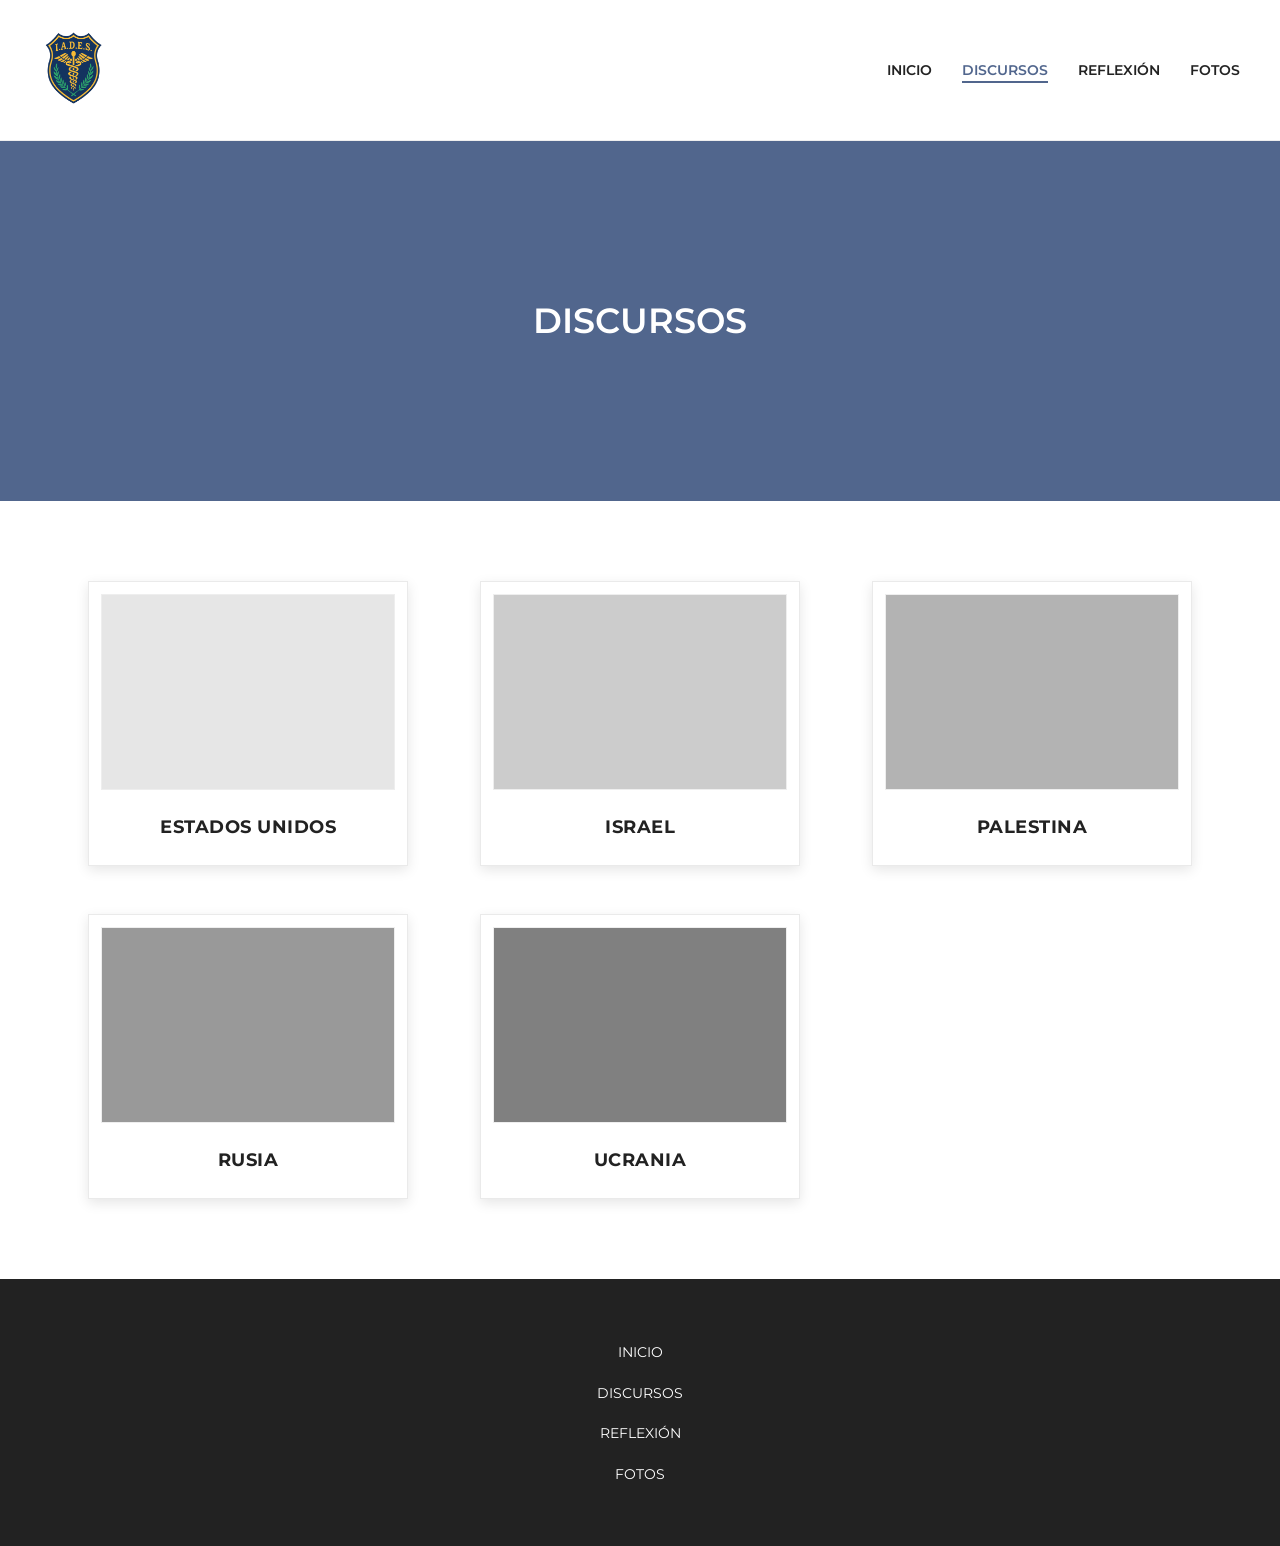
==== discursos/index.html @ d7b0b0ec "Add files via upload" ====
<!DOCTYPE html>
<html lang="es">
<head>
    <meta charset="UTF-8">
    <meta name="viewport" content="width=device-width, initial-scale=1.0">
    <title>Discursos | PROYECTO ONU</title>
    
    <!-- Fuentes de Google: Montserrat -->
    <link rel="preconnect" href="https://fonts.googleapis.com">
    <link rel="preconnect" href="https://fonts.gstatic.com" crossorigin>
    <link href="https://fonts.googleapis.com/css2?family=Montserrat:wght@300;400;600;800&display=swap" rel="stylesheet">
    
    <!-- Iconos de FontAwesome -->
    <link rel="stylesheet" href="https://cdnjs.cloudflare.com/ajax/libs/font-awesome/6.4.0/css/all.min.css">
    
    <!-- Hoja de estilos -->
    <link rel="stylesheet" href="../assets/css/style.css">
</head>
<body>

    <!-- CABECERA Y NAVEGACIÓN -->
    <header class="main-header">
        <!-- El enlace lleva al inicio ../ -->
        <a href="../" class="logo-link">
            <!-- LOGO DEL COLEGIO -->
            <img src="../assets/img/logo_iades.png" alt="Logo IADES" style="max-height: 100px;">
        </a>

        <!-- BOTÓN HAMBURGUESA -->
        <div class="menu-toggle" id="mobile-menu">
            <span></span>
            <span></span>
            <span></span>
        </div>

        <!-- MENÚ DE NAVEGACIÓN -->
        <nav class="main-nav">
            <ul id="nav-list">
                <li><a href="../">INICIO</a></li>
                <li><a href="./" class="active">DISCURSOS</a></li>
                <li><a href="../reflexion/">REFLEXIÓN</a></li>
                <li><a href="../fotos/">FOTOS</a></li>
            </ul>
        </nav>
    </header>

    <main>
        <!-- SECCIÓN: FOTO HERO (Fondo Azul) -->
        <section class="hero-discursos" style="background-image: none; background-color: #51668D;">
            <h1>DISCURSOS</h1>
        </section>

        <!-- SECCIÓN: GRILLA DE BANDERAS/PAÍSES -->
        <section class="discursos-grid-section bg-white">
            <div class="container">
                <div class="discursos-grid">
                    
                    <!-- ESTADOS UNIDOS -->
                    <a href="estados-unidos.html" class="bandera-card">
                        <div class="bandera-img-wrapper">
                            <div class="img-placeholder" style="background-color: #e6e6e6;"></div>
                            <div class="bandera-overlay">
                                <span class="btn-leer-discurso">LEER DISCURSO</span>
                            </div>
                        </div>
                        <div class="bandera-title">ESTADOS UNIDOS</div>
                    </a>

                    <!-- ISRAEL -->
                    <a href="israel.html" class="bandera-card">
                        <div class="bandera-img-wrapper">
                            <div class="img-placeholder" style="background-color: #cccccc;"></div>
                            <div class="bandera-overlay">
                                <span class="btn-leer-discurso">LEER DISCURSO</span>
                            </div>
                        </div>
                        <div class="bandera-title">ISRAEL</div>
                    </a>

                    <!-- PALESTINA -->
                    <a href="palestina.html" class="bandera-card">
                        <div class="bandera-img-wrapper">
                            <div class="img-placeholder" style="background-color: #b3b3b3;"></div>
                            <div class="bandera-overlay">
                                <span class="btn-leer-discurso">LEER DISCURSO</span>
                            </div>
                        </div>
                        <div class="bandera-title">PALESTINA</div>
                    </a>

                    <!-- RUSIA -->
                    <a href="rusia.html" class="bandera-card">
                        <div class="bandera-img-wrapper">
                            <div class="img-placeholder" style="background-color: #999999;"></div>
                            <div class="bandera-overlay">
                                <span class="btn-leer-discurso">LEER DISCURSO</span>
                            </div>
                        </div>
                        <div class="bandera-title">RUSIA</div>
                    </a>

                    <!-- UCRANIA -->
                    <a href="ucrania.html" class="bandera-card">
                        <div class="bandera-img-wrapper">
                            <div class="img-placeholder" style="background-color: #808080;"></div>
                            <div class="bandera-overlay">
                                <span class="btn-leer-discurso">LEER DISCURSO</span>
                            </div>
                        </div>
                        <div class="bandera-title">UCRANIA</div>
                    </a>

                </div>
            </div>
        </section>
    </main>

    <!-- PIE DE PÁGINA (FOOTER) UNIFICADO GRIS OSCURO (#222222) -->
    <footer class="main-footer">
        <div class="footer-top container" style="display: flex; justify-content: center; align-items: center;">
            
            <!-- Navegación Centrada -->
            <div class="footer-col footer-nav" style="text-align: center;">
                <ul style="align-items: center;">
                    <li><a href="../">INICIO</a></li>
                    <li><a href="./">DISCURSOS</a></li>
                    <li><a href="../reflexion/">REFLEXIÓN</a></li>
                    <li><a href="../fotos/">FOTOS</a></li>
                </ul>
            </div>

        </div>
    </footer>

    <!-- BOTÓN VOLVER ARRIBA -->
    <button id="btnVolverArriba" title="Volver al inicio">
        <i class="fa-solid fa-chevron-up"></i>
    </button>

    <script>
        const btnVolver = document.getElementById("btnVolverArriba");
        window.onscroll = function() {
            if (document.body.scrollTop > 20 || document.documentElement.scrollTop > 20) {
                btnVolver.classList.add("mostrar");
            } else {
                btnVolver.classList.remove("mostrar");
            }
        };
        btnVolver.addEventListener("click", function() {
            window.scrollTo({ top: 0, behavior: "smooth" });
        });
    </script>

    <!-- SCRIPT PARA CELULARES -->
    <script>
        const mobileMenu = document.getElementById('mobile-menu');
        const navList = document.getElementById('nav-list');

        mobileMenu.addEventListener('click', () => {
            mobileMenu.classList.toggle('open');
            navList.classList.toggle('active');
        });
    </script>
</body>
</html>
---- assets/css/style.css ----
/* ==========================================================================
   RESET Y VARIABLES BASE
   ========================================================================== */
* {
    margin: 0;
    padding: 0;
    box-sizing: border-box;
}

body {
    font-family: 'Montserrat', sans-serif;
    background-color: #ffffff;
    color: #222222; 
    line-height: 1.6;
}

.container {
    max-width: 1200px;
    margin: 0 auto;
    padding: 0 20px;
}

.bg-white {
    background-color: #ffffff !important;
}

/* ==========================================================================
   CABECERA (HEADER) Y NAVEGACIÓN
   ========================================================================== */
.main-header {
    display: flex;
    justify-content: space-between;
    align-items: center;
    padding: 20px 40px;
    background-color: #ffffff;
    border-bottom: 1px solid #eeeeee;
    position: relative; 
    z-index: 9999; 
}

.logo-link {
    text-decoration: none;
    display: flex;
    flex-direction: column;
    align-items: center;
    color: #222222;
}

.logo-title {
    font-size: 2.2rem;
    font-weight: 800;
    letter-spacing: 0.15em;
    line-height: 1;
}

.logo-subtitle {
    font-size: 0.75rem;
    font-weight: 400;
    letter-spacing: 0.28em; 
    margin-top: 4px;
    margin-right: -0.28em; 
}

.main-nav ul {
    list-style: none;
    display: flex;
    gap: 30px;
}

.main-nav a {
    text-decoration: none;
    color: #222222;
    font-weight: 600;
    font-size: 0.9rem;
    transition: all 0.3s ease;
}

.main-nav a:hover,
.main-nav a.active {
    color: #51668D;
    text-decoration: underline;
    text-underline-offset: 6px;
    text-decoration-thickness: 2px;
}

/* --- DISEÑO DEL BOTÓN HAMBURGUESA (Oculto en PC) --- */
.menu-toggle {
    display: none; 
    flex-direction: column;
    justify-content: space-between;
    width: 30px;
    height: 22px;
    cursor: pointer;
    z-index: 1001; 
}

.menu-toggle span {
    display: block;
    height: 3px;
    width: 100%;
    background-color: #222222;
    border-radius: 3px;
    transition: all 0.3s ease;
}

.menu-toggle.open span:nth-child(1) {
    transform: translateY(9.5px) rotate(45deg);
}
.menu-toggle.open span:nth-child(2) {
    opacity: 0;
}
.menu-toggle.open span:nth-child(3) {
    transform: translateY(-9.5px) rotate(-45deg);
}

/* ==========================================================================
   CARRUSEL INICIO (IMÁGENES GRANDES - index.html)
   ========================================================================== */
.carousel {
    position: relative;
    width: 100%;
    height: 85vh;
    overflow: hidden;
}

.carousel-inner {
    width: 100%;
    height: 100%;
    position: relative;
}

.carousel-item {
    position: absolute;
    top: 0;
    left: 0;
    width: 100%;
    height: 100%;
    opacity: 0;
    transition: opacity 0.8s ease-in-out;
    display: flex;
    align-items: center;
    justify-content: center;
    background-size: cover;
    background-position: center;
}

.carousel-item.active {
    opacity: 1;
    z-index: 1;
}

.carousel-control {
    position: absolute;
    top: 50%;
    transform: translateY(-50%);
    background: rgba(81, 102, 141, 0.5); /* Azul con transparencia */
    color: #ffffff;
    border: none;
    font-size: 2rem;
    padding: 15px 20px;
    cursor: pointer;
    z-index: 10;
    transition: background 0.3s;
}

.carousel-control:hover {
    background: rgba(34, 34, 34, 0.8); /* Gris oscuro en hover */
}

.prev { left: 20px; }
.next { right: 20px; }

.temp-text {
    color: #ffffff;
    font-size: 2rem;
    font-weight: 600;
}

/* ==========================================================================
   SECCIÓN: QUIÉNES SOMOS / PRESENTACIÓN
   ========================================================================== */
.about-section {
    padding: 80px 20px;
    background-color: #ffffff;
    text-align: center;
}

.about-section p {
    font-size: 1.2rem; 
    font-weight: 300;
    max-width: 950px;
    margin: 0 auto;
    line-height: 1.8;
    color: #222222; 
}

/* ==========================================================================
   SECCIÓN: SLOGAN O FRASE DESTACADA
   ========================================================================== */
.slogan-section {
    background-color: #51668D; 
    color: #ffffff;
    padding: 60px 20px;
    text-align: center;
}

.slogan-section h2 {
    position: relative;
    z-index: 2;
    color: #ffffff;
    font-size: 2.2rem;
    font-weight: 600;
    text-align: center;
    padding: 0 20px;
    margin: 0 auto;
}

/* ==========================================================================
   FOOTER (PIE DE PÁGINA)
   ========================================================================== */
.main-footer {
    background-color: #222222;
    color: #ffffff;
}

.footer-top {
    display: flex;
    justify-content: space-between;
    align-items: flex-start;
    padding: 60px 20px;
    flex-wrap: wrap;
    gap: 40px;
}

.footer-logo {
    display: flex;
    flex-direction: column;
}
.logo-title-footer {
    font-size: 2rem;
    font-weight: 800;
    letter-spacing: 0.15em;
}
.logo-subtitle-footer {
    font-size: 0.65rem;
    font-weight: 400;
    letter-spacing: 0.35em;
    margin-top: 4px;
}

.footer-nav ul {
    list-style: none;
    display: flex;
    flex-direction: column;
    gap: 15px;
    text-align: center;
}
.footer-nav a {
    color: #ffffff;
    text-decoration: none;
    font-weight: 400;
    font-size: 0.9rem;
}
.footer-nav a:hover {
    color: #51668D;
}

.footer-contact {
    display: flex;
    flex-direction: column;
    gap: 20px;
}

.contact-item {
    display: flex;
    align-items: center;
    gap: 15px;
    font-size: 0.9rem;
}

.contact-item i {
    font-size: 1.2rem;
    color: #51668D;
}

.contact-item a, .phones a {
    color: #ffffff;
    text-decoration: none;
    transition: color 0.3s;
}

.contact-item a:hover, .phones a:hover {
    color: #51668D;
    text-decoration: underline;
}

.phones {
    display: flex;
    flex-direction: column;
    gap: 5px;
}

.footer-bottom {
    background-color: #1a1a1a;
    padding: 20px;
    font-size: 0.8rem;
    color: #cccccc;
}

.bottom-flex {
    display: flex;
    justify-content: space-between;
    align-items: center;
    flex-wrap: wrap;
    gap: 10px;
}

.bottom-left, .bottom-right {
    flex: 1;
}

.bottom-right {
    text-align: right;
}

/* ==========================================================================
   BOTÓN VOLVER ARRIBA
   ========================================================================== */
#btnVolverArriba {
    position: fixed;
    bottom: 30px;
    right: 30px;
    z-index: 99;
    font-size: 20px;
    border: none;
    outline: none;
    background-color: rgba(81, 102, 141, 0.7); 
    backdrop-filter: blur(5px); 
    color: white;
    cursor: pointer;
    padding: 15px;
    border-radius: 50%;
    width: 50px;
    height: 50px;
    display: flex;
    align-items: center;
    justify-content: center;
    opacity: 0;
    visibility: hidden;
    transition: opacity 0.3s ease, visibility 0.3s ease, background-color 0.3s ease;
}

#btnVolverArriba.mostrar {
    opacity: 1;
    visibility: visible;
}

#btnVolverArriba:hover {
    background-color: #222222;
}

/* ==========================================================================
   PÁGINA: REFLEXIÓN
   ========================================================================== */
.hero-reflexion {
    position: relative;
    width: 100%;
    height: 45vh;
    background-color: #51668D; 
    background-size: cover;
    background-position: center;
    display: flex;
    align-items: center;
    justify-content: center;
}

.hero-overlay {
    position: absolute;
    top: 0; left: 0; right: 0; bottom: 0;
    background-color: rgba(34, 34, 34, 0.55); 
    z-index: 1;
}

.hero-reflexion h1 {
    position: relative;
    z-index: 2;
    color: #ffffff;
    font-size: 2.2rem;
    font-weight: 600;
    text-align: center;
    padding: 0 20px;
    max-width: 900px;
    line-height: 1.4;
}

.reflexion-content-section {
    background-color: #ffffff;
    padding: 90px 20px;
}

.reflexion-container {
    max-width: 900px;
    margin: 0 auto;
}

.reflexion-container p {
    font-size: 1.1rem;
    color: #222222;
    margin-bottom: 25px;
    line-height: 1.8;
    text-align: justify;
}

.polaroid {
    position: relative;
    background-color: #ffffff;
    padding: 12px 12px 75px 12px;
    box-shadow: 0 10px 20px rgba(0,0,0,0.25);
    width: 100%;
    max-width: 320px;
    margin: 0 auto;
    flex-shrink: 0;
    display: flex;
    flex-direction: column;
}

.polaroid-img {
    width: 100%;
    aspect-ratio: 1 / 1; 
    object-fit: cover;
}

/* =========================================
   PÁGINA: DISCURSOS (GRILLA DE BANDERAS)
========================================= */
.hero-discursos {
    background-image: url('../img/hero-discursos.jpg'); 
    background-size: cover;
    background-position: center;
    position: relative;
    height: 40vh;
    min-height: 300px;
    display: flex;
    align-items: center;
    justify-content: center;
    text-align: center;
    color: #fff;
    background-color: #51668D;
}

.hero-discursos h1 {
    position: relative;
    z-index: 2;
    color: #ffffff;
    font-size: 2.2rem;
    font-weight: 600;
    text-align: center;
    padding: 0 20px;
    max-width: 900px;
    line-height: 1.4;
}

.discursos-grid-section {
    padding: 5rem 0;
}

.discursos-grid {
    display: grid;
    grid-template-columns: repeat(auto-fit, minmax(280px, 1fr));
    gap: 3rem;
    padding: 0 1rem;
}

.bandera-card {
    position: relative;
    background-color: #fff;
    padding: 12px 12px 75px 12px;
    width: 100%;
    max-width: 320px;
    margin: 0 auto;
    box-shadow: 0 4px 12px rgba(0,0,0,0.1);
    text-decoration: none;
    display: flex;
    flex-direction: column;
    transition: transform 0.3s ease, box-shadow 0.3s ease;
    border: 1px solid #eaeaea;
}

.bandera-card:hover {
    transform: translateY(-10px);
    box-shadow: 0 15px 25px rgba(81, 102, 141, 0.3);
}

.bandera-img-wrapper {
    position: relative;
    width: 100%;
    aspect-ratio: 1.5 / 1; 
    overflow: hidden;
    margin-bottom: 0;
    border: 1px solid #eeeeee;
}

.bandera-img-wrapper img {
    width: 100%;
    height: 100%;
    object-fit: cover;
    display: block;
    transition: filter 0.4s ease;
}

.bandera-overlay {
    position: absolute;
    top: 0;
    left: 0;
    width: 100%;
    height: 100%;
    background: rgba(81, 102, 141, 0.8);
    backdrop-filter: blur(4px);
    -webkit-backdrop-filter: blur(4px);
    display: flex;
    align-items: center;
    justify-content: center;
    opacity: 0;
    transition: opacity 0.4s ease;
}

.bandera-card:hover .bandera-overlay {
    opacity: 1;
}

.btn-leer-discurso {
    color: #fff;
    font-weight: 800;
    font-size: 1.1rem;
    border: 2px solid #fff;
    padding: 0.6rem 1.5rem;
    letter-spacing: 1px;
    border-radius: 4px;
}

.bandera-title {
    position: absolute;
    bottom: 0;
    left: 0;
    width: 100%;
    height: 75px;
    margin: 0;
    display: flex;
    align-items: center;
    justify-content: center;
    color: #222222; 
    font-weight: 700;
    font-size: 1.1rem;
    text-align: center;
    letter-spacing: 0.5px;
    text-transform: uppercase;
    transition: color 0.3s;
}

.bandera-card:hover .bandera-title {
    color: #51668D;
}

/* =========================================
   SECCIÓN DISCURSO INDIVIDUAL (PÁGINAS PAÍSES)
========================================= */
.hero-detalle-discurso,
.hero-detalle-proyecto {
    background-size: cover;
    background-position: center;
    position: relative;
    height: 40vh;
    min-height: 300px;
    display: flex;
    align-items: center;
    justify-content: center;
    text-align: center;
    color: #fff;
    background-color: #51668D;
}

.hero-detalle-discurso h1,
.hero-detalle-proyecto h1 {
    position: relative;
    z-index: 2;
    color: #ffffff;
    font-size: 2.2rem;
    font-weight: 600;
    text-align: center;
    padding: 0 20px;
    max-width: 900px;
    line-height: 1.4;
}

.detalle-texto-section {
    background-color: #ffffff; 
    color: #222222;
    padding: 4rem 1rem;
}

.detalle-texto-section p {
    font-size: 1.1rem;
    font-weight: 400;
    max-width: 900px;
    margin: 0 auto 20px auto;
    line-height: 1.8;
    text-align: justify;
}

/* Estructura Polaroid de Servicios para los discursos */
.services-list-section {
    background-color: #ffffff;
    padding: 60px 20px;
}

.service-card {
    display: flex;
    align-items: center;
    gap: 60px;
    max-width: 1000px;
    margin: 0 auto 60px auto;
}

.service-card.reverse {
    flex-direction: row-reverse;
}

.service-card:last-child {
    margin-bottom: 0;
}

.polaroid-service {
    position: relative;
    background-color: #ffffff;
    padding: 12px 12px 75px 12px; 
    box-shadow: 0 10px 20px rgba(0,0,0,0.15);
    width: 100%;
    max-width: 320px;
    margin: 0 auto;
    flex-shrink: 0;
}

.polaroid-service-img {
    width: 100%;
    aspect-ratio: 1 / 1; 
    object-fit: cover;
}

.service-info {
    flex: 1;
    color: #222222;
}

.service-info h3 {
    font-size: 1.8rem;
    font-weight: 600;
    margin-bottom: 15px;
    letter-spacing: 1px;
    color: #222222;
}

.service-info p {
    font-size: 1.1rem;
    font-weight: 300;
    line-height: 1.8;
    text-align: justify;
    color: #222222;
    margin-bottom: 15px;
}

/* Navegación entre discursos */
.detalle-navegacion-section {
    background-color: #fff;
    padding: 0 1rem 5rem 1rem;
}

.nav-buttons-container {
    display: flex;
    justify-content: space-between;
    align-items: center;
    max-width: 1000px;
    margin: 0 auto;
    border-top: 1px solid #ccc;
    padding-top: 2rem;
}

.btn-nav-discurso,
.btn-nav-proyecto {
    display: inline-block;
    color: #222222;
    font-weight: 700;
    text-decoration: none;
    font-size: 1rem;
    transition: color 0.3s, transform 0.3s;
}

.btn-nav-discurso i,
.btn-nav-proyecto i {
    margin: 0 8px;
}

.btn-nav-discurso:hover,
.btn-nav-proyecto:hover {
    color: #51668D; 
    transform: scale(1.05);
}

.btn-nav-discurso.disabled,
.btn-nav-proyecto.disabled {
    color: #a0a0a0;
    pointer-events: none;
    cursor: not-allowed;
}

.img-placeholder {
    background-color: #6b7280;
    display: block;
    width: 100%;
    height: 100%;
    object-fit: cover;
}

/* ==========================================================================
   CARRUSEL DE FOTOS / GALERÍA SECUNDARIA (fotos/index.html)
   ========================================================================== */
.detalle-galeria-section {
    background-color: #ffffff;
    padding: 5rem 1rem;
}

.carousel-proyecto-wrapper {
    position: relative;
    max-width: 1000px;
    margin: 0 auto;
    border: 8px solid #ffffff;
    box-shadow: 0 10px 30px rgba(0,0,0,0.15);
    border-radius: 8px;
    overflow: hidden;
}

.carousel-proyecto-track-container {
    height: 60vh; 
    min-height: 400px;
    position: relative;
    overflow: hidden;
}

.carousel-proyecto-track {
    padding: 0;
    margin: 0;
    list-style: none;
    position: relative;
    height: 100%;
}

.carousel-slide {
    position: absolute;
    top: 0;
    bottom: 0;
    width: 100%;
    height: 100%;
    opacity: 0;
    transition: opacity 0.6s ease-in-out;
}

.carousel-slide.current-slide {
    opacity: 1;
    z-index: 1;
}

.carousel-slide img,
.carousel-slide .img-placeholder {
    width: 100%;
    height: 100%;
    object-fit: cover;
    display: block;
}

.carousel-btn {
    position: absolute;
    top: 50%;
    transform: translateY(-50%);
    background: rgba(81, 102, 141, 0.6); 
    color: #ffffff;
    border: none;
    font-size: 1.5rem;
    width: 50px;
    height: 50px;
    cursor: pointer;
    z-index: 10;
    border-radius: 50%;
    transition: background 0.3s ease, transform 0.2s ease;
    display: flex;
    align-items: center;
    justify-content: center;
}

.carousel-btn:hover {
    background: rgba(34, 34, 34, 0.85);
    transform: translateY(-50%) scale(1.05);
}

.prev-btn { left: 15px; }
.next-btn { right: 15px; }

/* ==========================================================================
   DISEÑO RESPONSIVE (CELULARES Y TABLETS)
   ========================================================================== */
@media (max-width: 768px) {
    .main-header {
        padding: 15px 20px;
    }

    .logo-title { font-size: 1.6rem; }
    .logo-subtitle { font-size: 0.55rem; }

    .menu-toggle {
        display: flex; 
        margin-left: auto; 
    }

    .main-nav {
        position: absolute;
        top: 100%; 
        left: 0;
        width: 100%;
        z-index: 1000;
        background-color: #ffffff;
        box-shadow: 0 10px 15px rgba(0,0,0,0.1); 
    }

    .main-nav ul {
        display: flex;
        flex-direction: column;
        align-items: center;
        gap: 0;
        max-height: 0;
        overflow: hidden;
        transition: max-height 0.4s ease-in-out;
    }

    .main-nav ul.active {
        max-height: 400px; 
    }

    .main-nav ul li {
        width: 100%;
        text-align: center;
    }

    .main-nav a {
        display: block;
        padding: 15px 0;
        font-size: 1.1rem;
        border-top: 1px solid #eeeeee;
    }

    .hero-reflexion h1, 
    .hero-discursos h1, 
    .hero-detalle-discurso h1 {
        font-size: 1.6rem;
    }

    .slogan-section h2 { font-size: 1.6rem; }

    p, .about-section p, .reflexion-container p, .detalle-texto-section p {
        font-size: 1rem;
        line-height: 1.6;
        text-align: justify;
    }

    .about-section, .reflexion-content-section, 
    .detalle-texto-section, .services-list-section {
        padding: 50px 20px; 
    }

    .carousel-control {
        font-size: 1.2rem;
        padding: 10px 15px;
    }

    .service-card, .service-card.reverse {
        flex-direction: column;
        gap: 30px;
        text-align: center;
    }
    
    .service-info h3 {
        font-size: 1.5rem;
        text-align: center;
    }

    .service-info p {
        font-size: 1rem;
        text-align: justify;
    }

    /* Ajustes para el Carrusel en Móvil */
    .carousel-proyecto-track-container {
        height: 40vh;
        min-height: 250px;
    }

    .carousel-btn {
        width: 40px;
        height: 40px;
        font-size: 1.2rem;
    }

    .footer-top {
        flex-direction: column;
        align-items: center;
        text-align: center;
        gap: 40px;
        padding: 50px 20px;
    }

    .logo-title-footer { font-size: 1.6rem; }
    
    .footer-nav ul, .footer-contact {
        align-items: center; 
    }
    
    .bottom-flex {
        flex-direction: column;
        text-align: center;
        gap: 15px;
    }
    .bottom-right { text-align: center; }
}
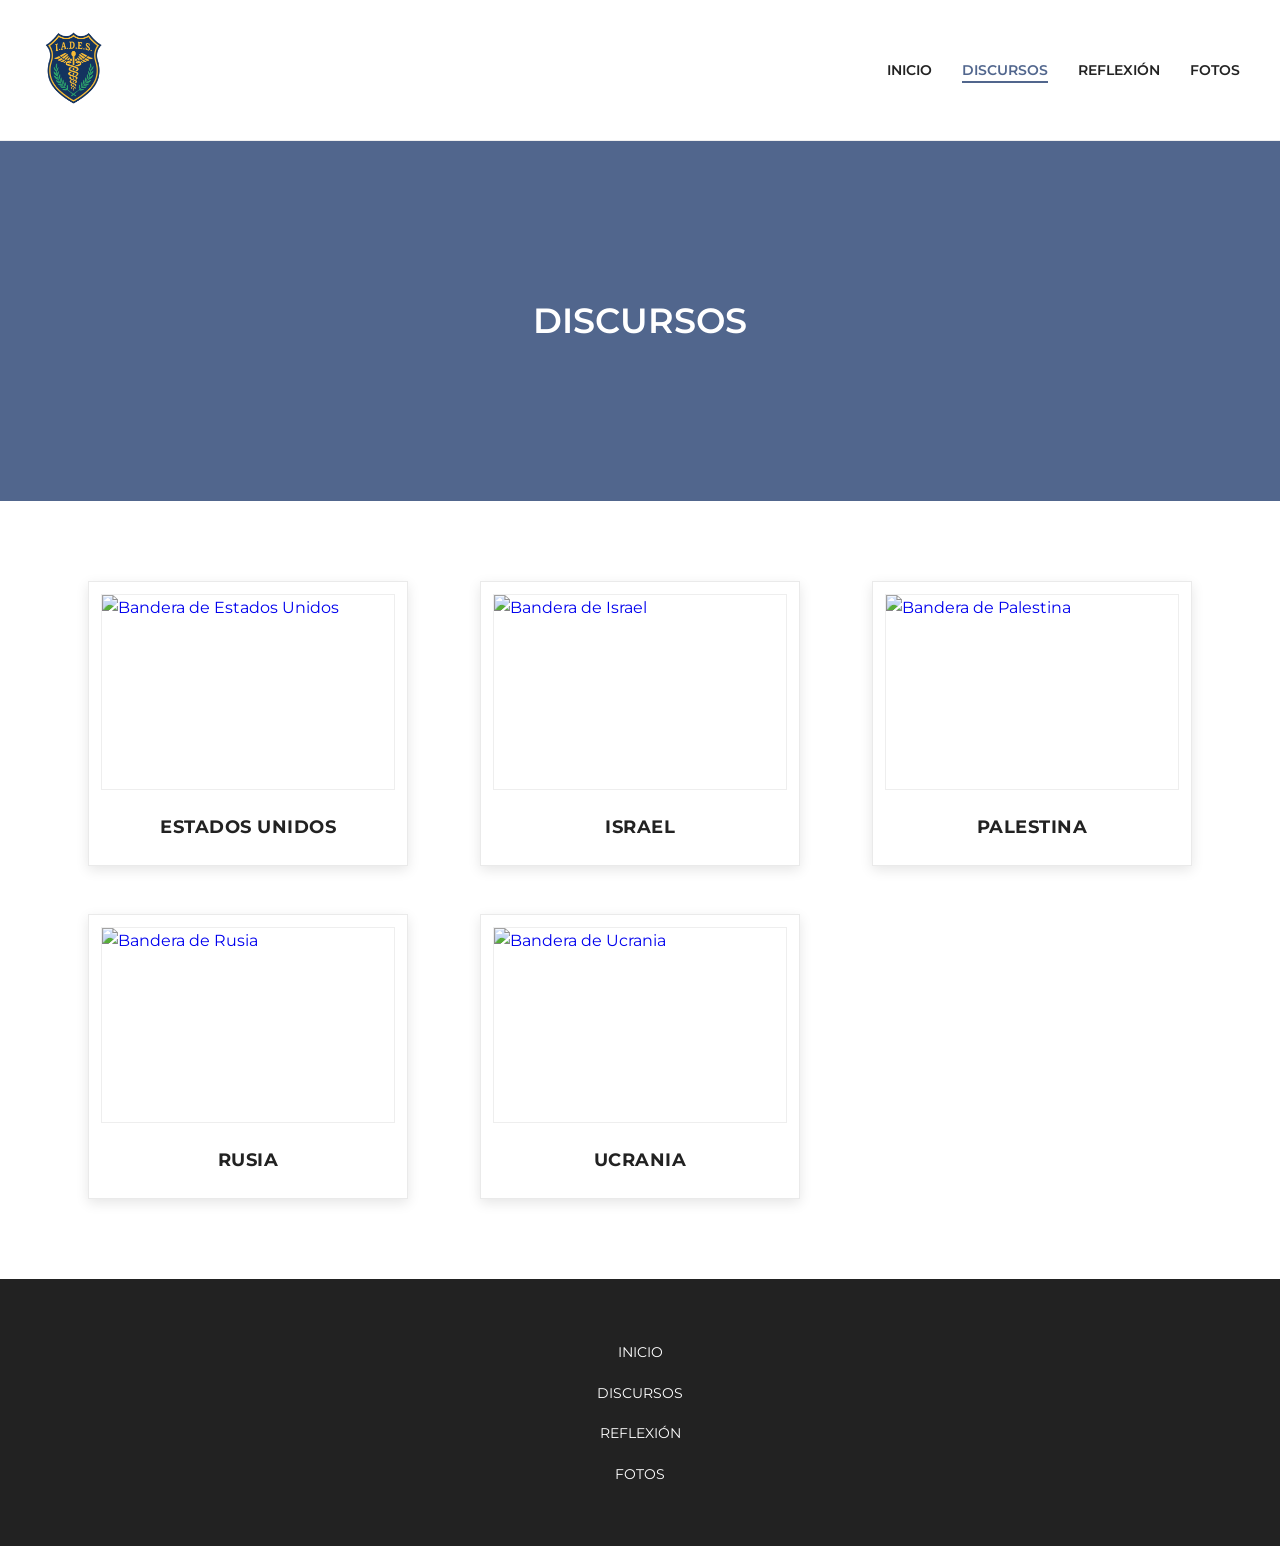
==== commit 55dbc7e8: "Update index.html" ====
--- a/discursos/index.html
+++ b/discursos/index.html
@@ -50,7 +50,7 @@
             <h1>DISCURSOS</h1>
         </section>
 
-        <!-- SECCIÓN: GRILLA DE BANDERAS/PAÍSES -->
+<!-- SECCIÓN: GRILLA DE BANDERAS/PAÍSES -->
         <section class="discursos-grid-section bg-white">
             <div class="container">
                 <div class="discursos-grid">
@@ -58,7 +58,7 @@
                     <!-- ESTADOS UNIDOS -->
                     <a href="estados-unidos.html" class="bandera-card">
                         <div class="bandera-img-wrapper">
-                            <div class="img-placeholder" style="background-color: #e6e6e6;"></div>
+                            <img src="assets/img/foto_discurso_bandera_EEUU.png" alt="Bandera de Estados Unidos" style="width: 100%; height: 100%; object-fit: cover;">
                             <div class="bandera-overlay">
                                 <span class="btn-leer-discurso">LEER DISCURSO</span>
                             </div>
@@ -69,7 +69,7 @@
                     <!-- ISRAEL -->
                     <a href="israel.html" class="bandera-card">
                         <div class="bandera-img-wrapper">
-                            <div class="img-placeholder" style="background-color: #cccccc;"></div>
+                            <img src="assets/img/foto_discurso_bandera_israel.png" alt="Bandera de Israel" style="width: 100%; height: 100%; object-fit: cover;">
                             <div class="bandera-overlay">
                                 <span class="btn-leer-discurso">LEER DISCURSO</span>
                             </div>
@@ -80,7 +80,7 @@
                     <!-- PALESTINA -->
                     <a href="palestina.html" class="bandera-card">
                         <div class="bandera-img-wrapper">
-                            <div class="img-placeholder" style="background-color: #b3b3b3;"></div>
+                            <img src="assets/img/foto_discurso_bandera_palestina.png" alt="Bandera de Palestina" style="width: 100%; height: 100%; object-fit: cover;">
                             <div class="bandera-overlay">
                                 <span class="btn-leer-discurso">LEER DISCURSO</span>
                             </div>
@@ -91,7 +91,7 @@
                     <!-- RUSIA -->
                     <a href="rusia.html" class="bandera-card">
                         <div class="bandera-img-wrapper">
-                            <div class="img-placeholder" style="background-color: #999999;"></div>
+                            <img src="assets/img/foto_discurso_bandera_rusia.png" alt="Bandera de Rusia" style="width: 100%; height: 100%; object-fit: cover;">
                             <div class="bandera-overlay">
                                 <span class="btn-leer-discurso">LEER DISCURSO</span>
                             </div>
@@ -102,7 +102,7 @@
                     <!-- UCRANIA -->
                     <a href="ucrania.html" class="bandera-card">
                         <div class="bandera-img-wrapper">
-                            <div class="img-placeholder" style="background-color: #808080;"></div>
+                            <img src="assets/img/foto_discurso_bandera_ucrania.png" alt="Bandera de Ucrania" style="width: 100%; height: 100%; object-fit: cover;">
                             <div class="bandera-overlay">
                                 <span class="btn-leer-discurso">LEER DISCURSO</span>
                             </div>
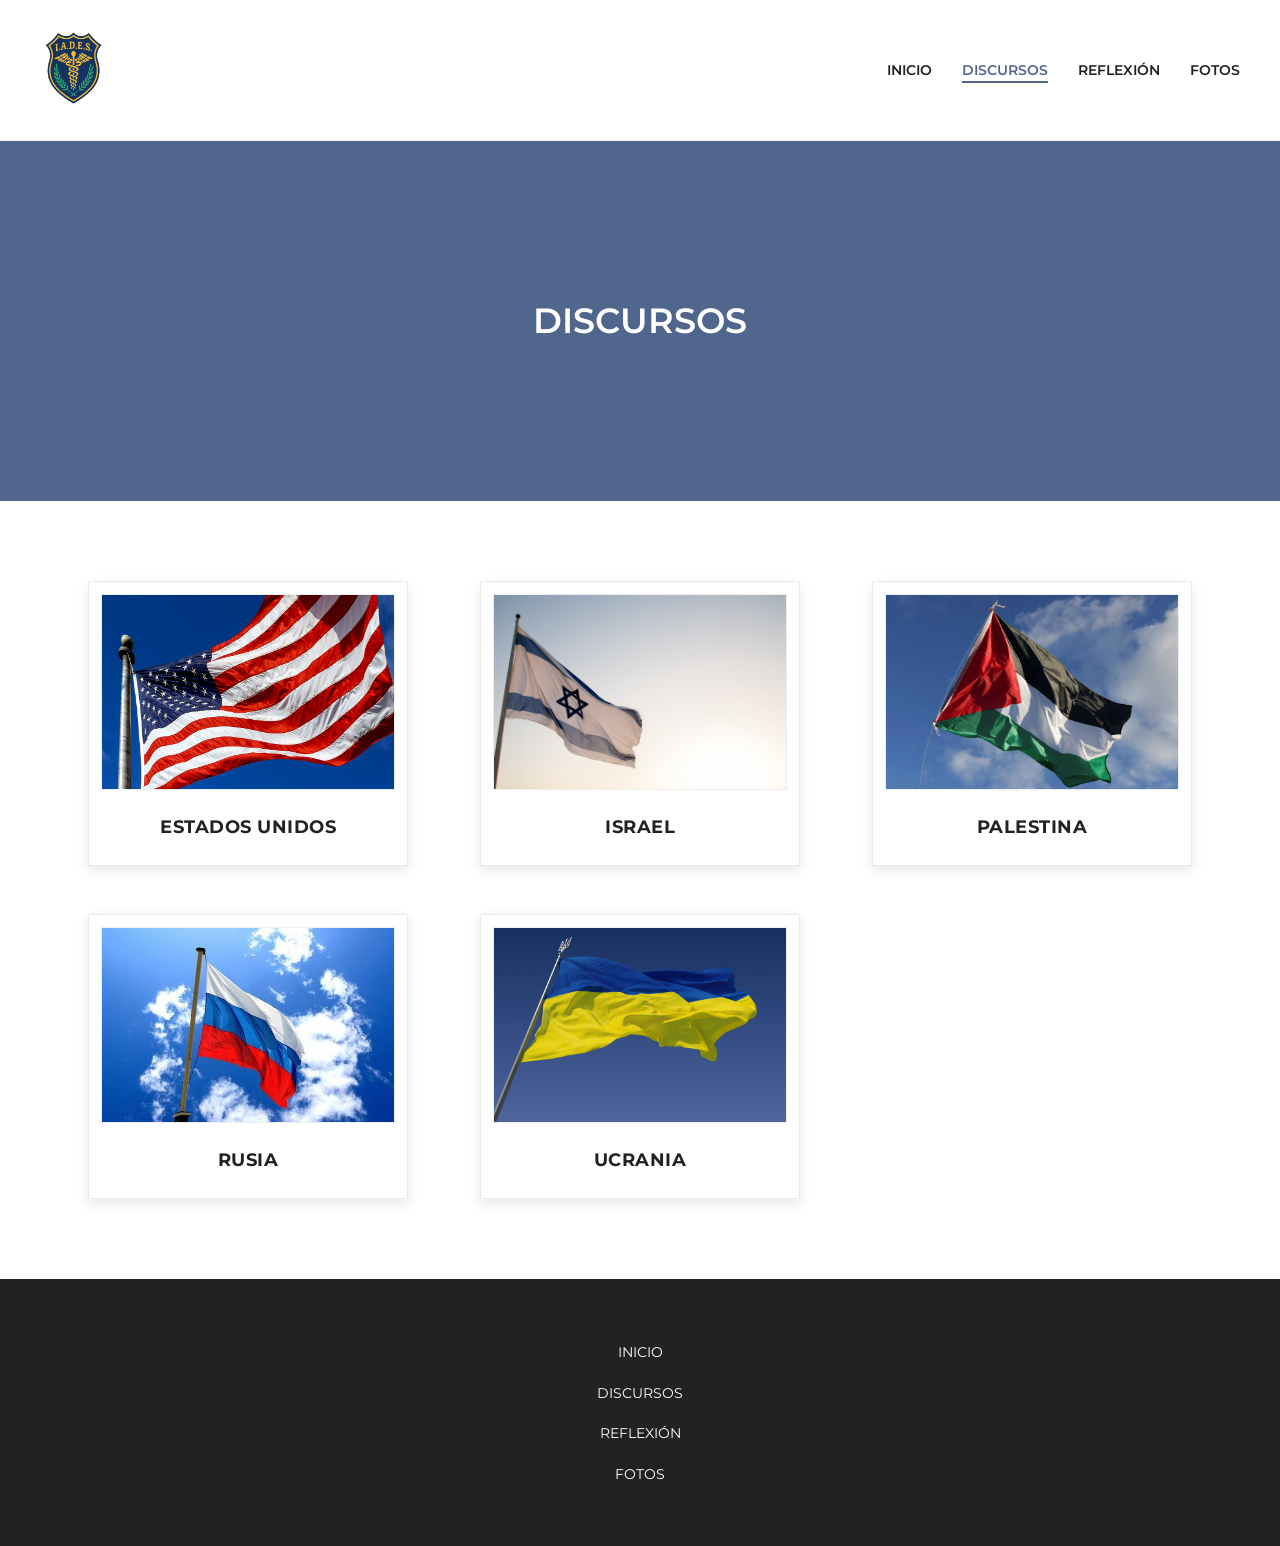
==== commit 42279606: "Update index.html" ====
--- a/discursos/index.html
+++ b/discursos/index.html
@@ -58,7 +58,7 @@
                     <!-- ESTADOS UNIDOS -->
                     <a href="estados-unidos.html" class="bandera-card">
                         <div class="bandera-img-wrapper">
-                            <img src="assets/img/foto_discurso_bandera_EEUU.png" alt="Bandera de Estados Unidos" style="width: 100%; height: 100%; object-fit: cover;">
+                            <img src="../assets/img/foto_discurso_bandera_EEUU.jpg" alt="Bandera de Estados Unidos" style="width: 100%; height: 100%; object-fit: cover;">
                             <div class="bandera-overlay">
                                 <span class="btn-leer-discurso">LEER DISCURSO</span>
                             </div>
@@ -69,7 +69,7 @@
                     <!-- ISRAEL -->
                     <a href="israel.html" class="bandera-card">
                         <div class="bandera-img-wrapper">
-                            <img src="assets/img/foto_discurso_bandera_israel.png" alt="Bandera de Israel" style="width: 100%; height: 100%; object-fit: cover;">
+                            <img src="../assets/img/foto_discurso_bandera_israel.jpg" alt="Bandera de Israel" style="width: 100%; height: 100%; object-fit: cover;">
                             <div class="bandera-overlay">
                                 <span class="btn-leer-discurso">LEER DISCURSO</span>
                             </div>
@@ -80,7 +80,7 @@
                     <!-- PALESTINA -->
                     <a href="palestina.html" class="bandera-card">
                         <div class="bandera-img-wrapper">
-                            <img src="assets/img/foto_discurso_bandera_palestina.png" alt="Bandera de Palestina" style="width: 100%; height: 100%; object-fit: cover;">
+                            <img src="../assets/img/foto_discurso_bandera_palestina.jpeg" alt="Bandera de Palestina" style="width: 100%; height: 100%; object-fit: cover;">
                             <div class="bandera-overlay">
                                 <span class="btn-leer-discurso">LEER DISCURSO</span>
                             </div>
@@ -91,7 +91,7 @@
                     <!-- RUSIA -->
                     <a href="rusia.html" class="bandera-card">
                         <div class="bandera-img-wrapper">
-                            <img src="assets/img/foto_discurso_bandera_rusia.png" alt="Bandera de Rusia" style="width: 100%; height: 100%; object-fit: cover;">
+                            <img src="../assets/img/foto_discurso_bandera_rusia.jpeg" alt="Bandera de Rusia" style="width: 100%; height: 100%; object-fit: cover;">
                             <div class="bandera-overlay">
                                 <span class="btn-leer-discurso">LEER DISCURSO</span>
                             </div>
@@ -102,7 +102,7 @@
                     <!-- UCRANIA -->
                     <a href="ucrania.html" class="bandera-card">
                         <div class="bandera-img-wrapper">
-                            <img src="assets/img/foto_discurso_bandera_ucrania.png" alt="Bandera de Ucrania" style="width: 100%; height: 100%; object-fit: cover;">
+                            <img src="../assets/img/foto_discurso_bandera_ucrania.jpg" alt="Bandera de Ucrania" style="width: 100%; height: 100%; object-fit: cover;">
                             <div class="bandera-overlay">
                                 <span class="btn-leer-discurso">LEER DISCURSO</span>
                             </div>
